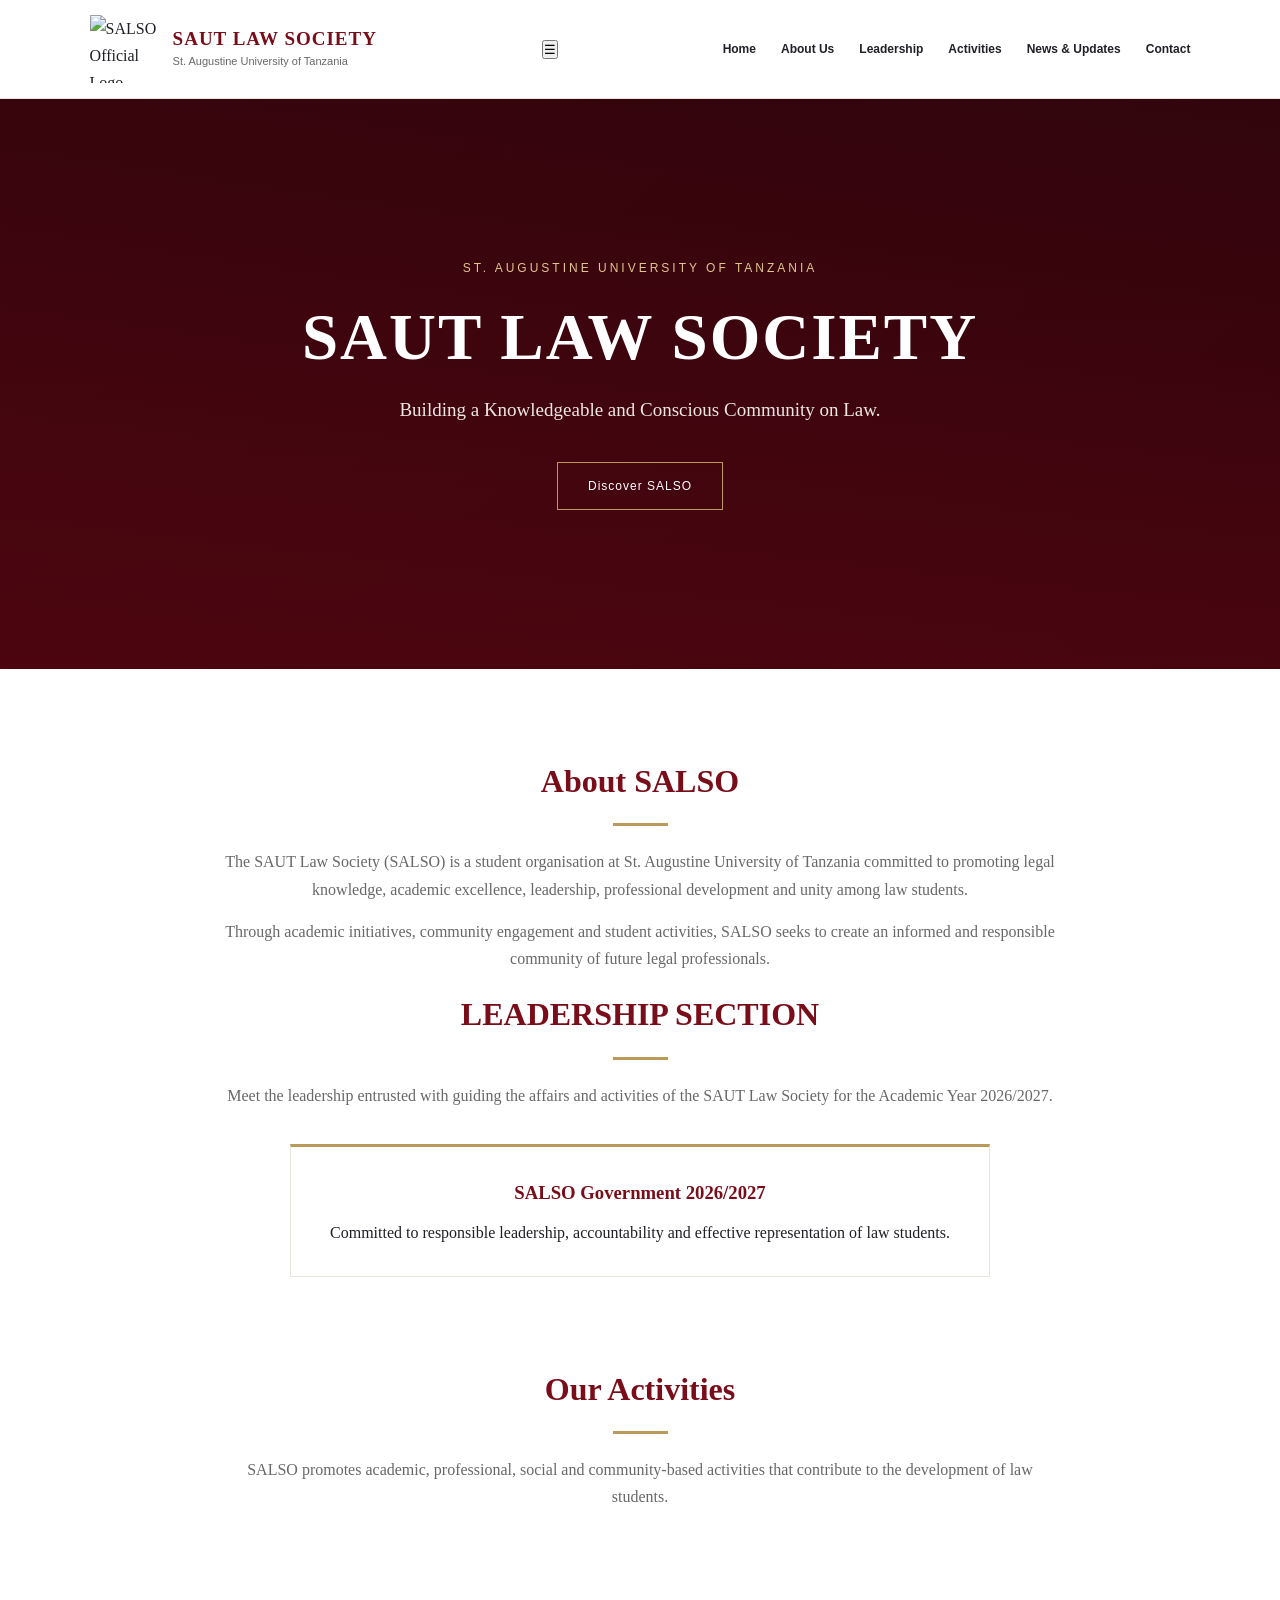
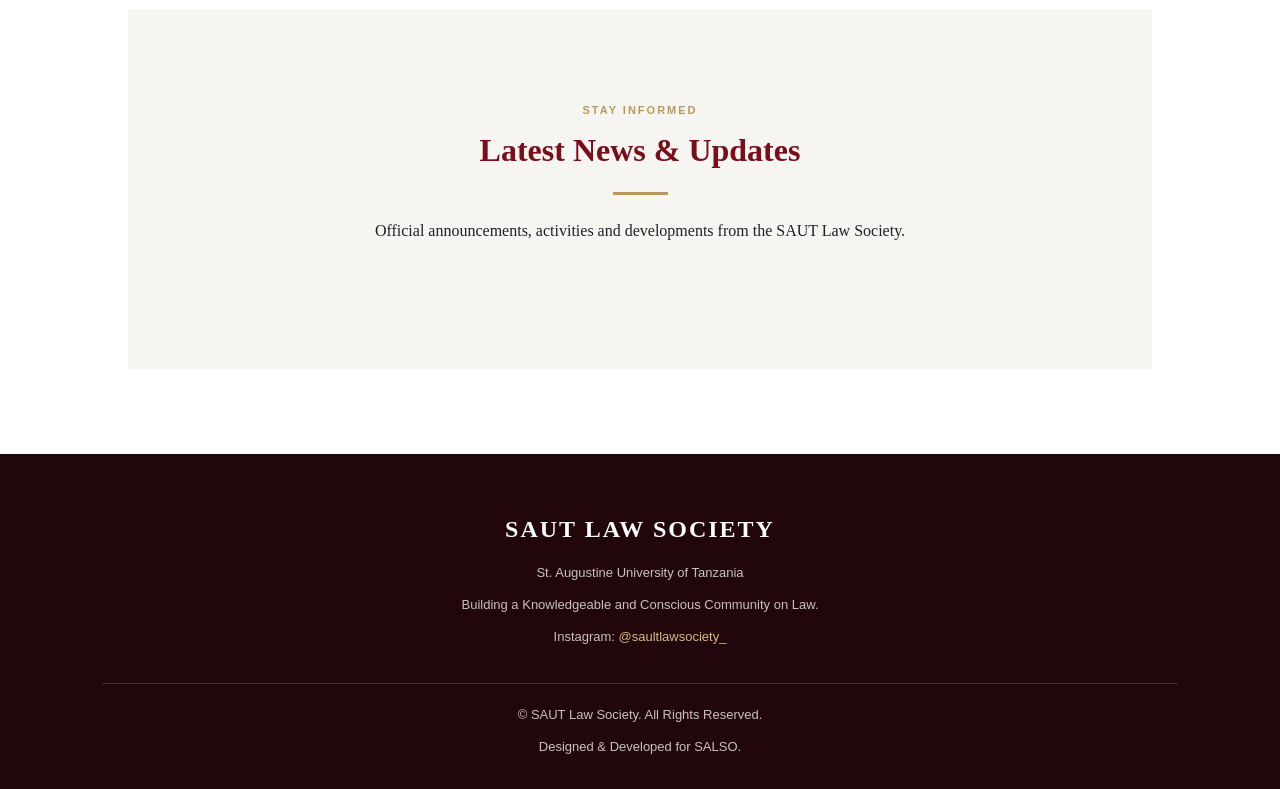
==== index.html @ cf35a342 "Update index.html <!DOCTYPE html> <html lang="en"> <head>   <meta charset="UTF-8">   <meta name=" ====
<!DOCTYPE html>
<html lang="en">
<head>
  <meta charset="UTF-8">
  <meta name="viewport" content="width=device-width, initial-scale=1.0">

  <title>SAUT Law Society | SALSO</title>

  <meta name="description" content="Official website of SAUT Law Society, St. Augustine University of Tanzania.">

  <link rel="stylesheet" href="style.css">
<script src="https://cdn.jsdelivr.net/npm/@supabase/supabase-js@2"></script>
  <script src="script.js" defer></script>
</head>

<body>

<!-- SALSO OFFICIAL WEBSITE -->


<header class="main-header">
  <div class="brand">
    <img
      src="https://i.ibb.co/0ph84jYJ/LOGO.jpg"
      alt="SALSO Official Logo"
      class="logo"
    >

    <div class="brand-text">
      <h2>SAUT LAW SOCIETY</h2>
      <p>St. Augustine University of Tanzania</p>
    </div>
  </div>

  <button class="menu-toggle" id="menu-toggle"
    aria-label="Open navigation menu"
    aria-expanded="false">
    ☰
  </button>

  <nav id="main-navigation">
    <a href="#home">Home</a>
    <a href="#about">About Us</a>
    <a href="#leadership">Leadership</a>
    <a href="#activities">Activities</a>
    <a href="#news">News & Updates</a>
    <a href="#contact">Contact</a>
  </nav>
</header>


<main>

  <!-- HOME SECTION -->
  <section id="home" class="hero">
    <p>ST. AUGUSTINE UNIVERSITY OF TANZANIA</p>

    <h1>SAUT LAW SOCIETY</h1>

    <h3>
      Building a Knowledgeable and Conscious
      Community on Law.
    </h3>

    <a href="#about" class="btn">Discover SALSO</a>
  </section>

  <!-- ABOUT SECTION -->
  <section id="about">
    <h2>About SALSO</h2>

    <p>
      The SAUT Law Society (SALSO) is a student
      organisation at St. Augustine University of
      Tanzania committed to promoting legal
      knowledge, academic excellence, leadership,
      professional development and unity among
      law students.
    </p>

    <p>
      Through academic initiatives, community
      engagement and student activities, SALSO
      seeks to create an informed and responsible
      community of future legal professionals.
    </p>

  
   <h2>LEADERSHIP SECTION</h2>

    <p>

  

    <p>
      Meet the leadership entrusted with guiding
      the affairs and activities of the SAUT Law
      Society for the Academic Year 2026/2027.
    </p>

    <div class="leadership-content">
      <h3>SALSO Government 2026/2027</h3>
      <p>
        Committed to responsible leadership,
        accountability and effective representation
        of law students.
      </p>
    </div>
  

  <!-- ACTIVITIES SECTION -->
  <section id="activities">
    <h2>Our Activities</h2>

    <p>
      SALSO promotes academic, professional,
      social and community-based activities that
      contribute to the development of law students.
    </p>
  </section>

  <!-- NEWS SECTION -->
  
<!-- SALSO LATEST NEWS -->

<section id="news">

  <div class="section-heading">
    <span>STAY INFORMED</span>
    <h2>Latest News & Updates</h2>
    <p>
      Official announcements, activities and
      developments from the SAUT Law Society.
    </p>
  </div>

  <div class="news-grid" id="news-grid">
  </div>

</section>

</main>

<!-- FOOTER -->
<footer id="contact">

  <h3>SAUT LAW SOCIETY</h3>

  <p>
    St. Augustine University of Tanzania
  </p>

  <p>
    Building a Knowledgeable and Conscious
    Community on Law.
  </p>

  <p>
    Instagram:
    <a href="https://www.instagram.com/sautlawsociety_?xtok=NWdvbzFjcGxmNWpr/"
       target="_blank">
      @saultlawsociety_
    </a>
  </p>

  <div class="footer-bottom">
    <p>
      © <span id="current-year"></span>
SAUT Law Society. All Rights Reserved.
    </p>
    <p>Designed & Developed for SALSO.</p>
  </div>

</footer>
</body>
</html>
---- style.css ----
/* =====================================
   SALSO OFFICIAL WEBSITE
   Classic Institutional Design
   Academic Year 2026/2027
===================================== */

:root {
  --primary: #790d19;
  --primary-dark: #510711;
  --gold: #b99a5b;
  --white: #ffffff;
  --light: #f6f5f2;
  --dark: #202027;
  --grey: #686868;
  --border: #e8e5df;
}

* {
  margin: 0;
  padding: 0;
  box-sizing: border-box;
  scroll-behavior: smooth;
}

body {
  font-family: "Georgia", "Times New Roman", serif;
  color: var(--dark);
  background: var(--white);
  line-height: 1.7;
}

/* HEADER */


.main-header {
  width: 100%;
  min-height: 95px;
  padding: 15px 7%;
  background: var(--white);
  display: flex;
  align-items: center;
  justify-content: space-between;
  gap: 25px;
  border-bottom: 1px solid var(--border);

  position: sticky;
  top: 0;
  z-index: 1000;
}

.brand {
  display: flex;
  align-items: center;
  gap: 15px;
}

.logo {
  width: 68px;
  height: 68px;
  object-fit: contain;
  background: white;
}

.brand-text h2 {
  color: var(--primary);
  font-size: 19px;
  letter-spacing: 1px;
  font-weight: bold;
  line-height: 1.3;
}

.brand-text p {
  color: var(--grey);
  font-family: Arial, sans-serif;
  font-size: 11px;
}

.main-header nav {
  display: flex;
  align-items: center;
  justify-content: center;
  flex-wrap: wrap;
  gap: 25px;
}

.main-header nav a {
  color: var(--dark);
  text-decoration: none;
  font-family: Arial, sans-serif;
  font-size: 12px;
  font-weight: 600;
  transition: 0.3s;
}

.main-header nav a:hover {
  color: var(--primary);
}

/* HERO SECTION */

.hero {
  min-height: 570px;
  padding: 100px 8%;
  display: flex;
  flex-direction: column;
  justify-content: center;
  align-items: center;
  text-align: center;
  color: var(--white);
  background:
    linear-gradient(
      rgba(47, 4, 11, 0.88),
      rgba(75, 5, 15, 0.91)
    ),
    linear-gradient(135deg, #790d19, #25050a);
}

.hero > p {
  font-family: Arial, sans-serif;
  font-size: 12px;
  letter-spacing: 3px;
  color: #e1c78f;
  margin-bottom: 20px;
}

.hero h1 {
  font-size: clamp(36px, 6vw, 65px);
  letter-spacing: 2px;
  line-height: 1.2;
  margin-bottom: 18px;
}

.hero h3 {
  max-width: 650px;
  font-size: 19px;
  font-weight: normal;
  color: #eee7e2;
  margin-bottom: 35px;
}

.btn {
  display: inline-block;
  padding: 13px 30px;
  border: 1px solid var(--gold);
  color: var(--white);
  text-decoration: none;
  font-family: Arial, sans-serif;
  font-size: 12px;
  letter-spacing: 1px;
  transition: 0.3s;
}

.btn:hover {
  background: var(--gold);
  color: var(--primary-dark);
}

/* GENERAL SECTIONS */

section:not(.hero) {
  padding: 85px 10%;
  text-align: center;
}

section:not(.hero) h2 {
  color: var(--primary);
  font-size: 32px;
  margin-bottom: 22px;
}

section:not(.hero) h2::after {
  content: "";
  display: block;
  width: 55px;
  height: 3px;
  background: var(--gold);
  margin: 15px auto 0;
}

section:not(.hero) > p {
  max-width: 850px;
  margin: 0 auto 15px;
  color: var(--grey);
  font-size: 16px;
}

/* ABOUT */

#about {
  background: var(--white);
}

/* LEADERSHIP */

#leadership {
  background: var(--light);
}

.leadership-content {
  max-width: 700px;
  margin: 35px auto 0;
  padding: 30px;
  background: var(--white);
  border: 1px solid var(--border);
  border-top: 3px solid var(--gold);
}

.leadership-content h3 {
  color: var(--primary);
  margin-bottom: 10px;
}

/* ACTIVITIES */

#activities {
  background: var(--white);
}

/* NEWS */

#news {
  background: var(--light);
}

.news-content {
  max-width: 700px;
  margin: 35px auto 0;
  padding: 30px;
  background: var(--white);
  border: 1px solid var(--border);
  text-align: left;
}

.news-content h3 {
  color: var(--primary);
  margin-bottom: 8px;
}

/* FOOTER */

footer {
  background: #21070b;
  color: #e9e3df;
  text-align: center;
  padding: 55px 8% 20px;
}

footer h3 {
  color: var(--white);
  font-size: 24px;
  letter-spacing: 2px;
  margin-bottom: 12px;
}

footer p {
  font-family: Arial, sans-serif;
  font-size: 13px;
  margin-bottom: 10px;
  color: #c9c1bd;
}

footer a {
  color: #d7bb7c;
  text-decoration: none;
}

footer a:hover {
  text-decoration: underline;
}

.footer-bottom {
  margin-top: 35px;
  padding-top: 20px;
  border-top: 1px solid rgba(255,255,255,0.15);
}

/* RESPONSIVE DESIGN */

@media (max-width: 900px) {

  .main-header {
    flex-direction: column;
    padding: 20px 5%;
  }

  .main-header nav {
    gap: 15px;
  }

}

@media (max-width: 600px) {

  .brand {
    flex-direction: column;
    text-align: center;
    gap: 8px;
  }

  .main-header nav {
    gap: 12px 18px;
  }

  .main-header nav a {
    font-size: 11px;
  }

  .hero {
    min-height: 480px;
    padding: 75px 6%;
  }

  .hero h1 {
    font-size: 36px;
  }

  .hero h3 {
    font-size: 16px;
  }

  section:not(.hero) {
    padding: 60px 7%;
  }

  section:not(.hero) h2 {
    font-size: 27px;
  }

  .leadership-content,
  .news-content {
    padding: 22px;
  }

  footer {
    padding: 45px 7% 20px;
  }

}

/* SALSO NEWS PUBLICATION DESIGN */

.section-heading {
  margin-bottom: 40px;
}

.section-heading span {
  color: var(--gold);
  font-family: Arial, sans-serif;
  font-size: 11px;
  font-weight: bold;
  letter-spacing: 2px;
}

.news-grid {
  display: grid;
  grid-template-columns: repeat(2, minmax(0, 1fr));
  gap: 28px;
  max-width: 1000px;
  margin: 0 auto;
  text-align: left;
}

.news-card {
  background: white;
  border: 1px solid var(--border);
  transition: 0.3s;
}

.news-card:hover {
  transform: translateY(-5px);
  box-shadow: 0 12px 30px rgba(0,0,0,0.08);
}

.news-image {
  height: auto;
  background: linear-gradient(135deg, #790d19, #35060d);
  display: flex;
  align-items: flex-end;
  padding: 18px;
}

.news-image span {
  background: var(--gold);
  color: #2b0a0d;
  padding: 6px 12px;
  font-family: Arial, sans-serif;
  font-size: 10px;
  font-weight: bold;
}

.news-details {
  padding: 25px;
}

.news-date {
  font-family: Arial, sans-serif;
  font-size: 10px;
  color: var(--gold);
  font-weight: bold;
  letter-spacing: 1px;
  margin-bottom: 10px;
}

.news-details h3 {
  color: var(--primary);
  font-size: 19px;
  margin-bottom: 12px;
}

.news-details > p:not(.news-date) {
  color: var(--grey);
  font-size: 14px;
  margin-bottom: 18px;
}

.news-details a {
  color: var(--primary);
  text-decoration: none;
  font-family: Arial, sans-serif;
  font-size: 12px;
  font-weight: bold;
}

@media (max-width: 650px) {
  .news-grid {
    grid-template-columns: 1fr;
  }
}

/* =================================
   SALSO OFFICIAL NEWS DESIGN
================================= */

.news-grid {
    display: grid;
    grid-template-columns: repeat(auto-fit, minmax(280px, 1fr));
    gap: 25px;
    margin-top: 30px;
}

.news-card {
    background: #ffffff;
    border: 1px solid #e8e8e8;
    border-radius: 7px;
    overflow: hidden;
    box-shadow: 0 4px 15px rgba(0, 0, 0, 0.06);
    transition: transform 0.3s ease, box-shadow 0.3s ease;
}

.news-card:hover {
    transform: translateY(-5px);
    box-shadow: 0 8px 22px rgba(0, 0, 0, 0.12);
}

.news-image {
    width: 100%;
    height: 720px;
    height: 380px;
    object-fit: contain;
    display: block;
    margin: 20px auto;
    border-radius: 5px;
    background: #f4f4f4;
}

.news-card-content {
    padding: 22px;
}

.news-date {
    color: #b99a5b;
    font-size: 12px;
    font-weight: bold;
    text-transform: uppercase;
    letter-spacing: 1px;
}

.news-card-content h3 {
    color: #790d19;
    font-family: Georgia, serif;
    font-size: 19px;
    line-height: 1.4;
    margin: 12px 0;
}

.news-card-content > p:last-child {
    color: #555555;
    font-size: 14px;
    line-height: 1.7;
    overflow-wrap: anywhere;
}

@media (max-width: 600px) {
    .news-grid {
        grid-template-columns: 1fr;
        gap: 18px;
    }

    .news-image {
        height: auto;
    }
}

// SUPABASE CONNECTION
const SUPABASE_URL = "https://pzmtaaliocqxnenfeagv.supabase.co";
const SUPABASE_KEY = "sb_publishable_OQYhWvHhZKaVg8QoXa3eFg_rWO7vDi-";

const supabaseClient = window.supabase.createClient(
  SUPABASE_URL,
  SUPABASE_KEY
);
/* =================================
   SALSO OFFICIAL WEBSITE
   JavaScript Functionality
================================= */

// Automatically update the copyright year
const yearElement = document.getElementById("current-year");

if (yearElement) {
  yearElement.textContent = new Date().getFullYear();
}

// Highlight navigation links when clicked
const navigationLinks = document.querySelectorAll(
  ".main-header nav a"
);

navigationLinks.forEach((link) => {
  link.addEventListener("click", function () {
    navigationLinks.forEach((item) => {
      item.classList.remove("active");
    });

    this.classList.add("active");
  });
});

// Log website readiness
console.log("SALSO Official Website is running.");

// =====================================
// LOAD OFFICIAL SALSO NEWS
// =====================================

async function loadHomepageNews() {
    const newsGrid = document.getElementById("news-grid");

    if (!newsGrid) return;

    newsGrid.innerHTML = "<p>Loading latest news...</p>";

    const { data, error } = await supabaseClient
        .from("news")
        .select("id, title, content, image_url, published_at")
        .eq("status", "published")
        .order("published_at", { ascending: false });

    if (error) {
        newsGrid.innerHTML = "<p>Unable to load news at the moment.</p>";
        console.error("News loading error:", error.message);
        return;
    }

    if (!data || data.length === 0) {
        newsGrid.innerHTML = "<p>No news published yet.</p>";
        return;
    }

    const escapeHTML = (value) => String(value ?? "").replace(/[&<>"']/g, char => ({
        "&": "&amp;",
        "<": "&lt;",
        ">": "&gt;",
        '"': "&quot;",
        "'": "&#039;"
    })[char]);

    newsGrid.innerHTML = data.map(item => {
        const date = item.published_at
            ? new Date(item.published_at).toLocaleDateString("en-GB", {
                day: "2-digit",
                month: "long",
                year: "numeric"
            })
            : "";

        const image = item.image_url
    ? `<img src="${item.image_url}" alt="${escapeHTML(item.title)}" class="news-image" style="width:100%; height:220px; object-fit:cover; display:block;">`
    : "";

        
return `
    <a href="news.html?id=${encodeURIComponent(item.id)}" class="news-card-link">
        <article class="news-card">
            ${image}
            <div class="news-card-content">
                <p class="news-date">${escapeHTML(date)}</p>
                <h3>${escapeHTML(item.title)}</h3>
                <p>${escapeHTML(item.content)}</p>
                <span class="read-more">Read Full Story →</span>
            </div>
        </article>
    </a>
`;

    }).join("");
}

loadHomepageNews();

/* READ MORE PAGE - IMAGE CONTROL */

.full-news-article img.news-details-image {
    width: 100% !important;
    max-width: 550px !important;
    height: auto !important;
    max-height: 100px !important;
    object-fit: contain !important;
    display: block !important;
    margin: 20px auto !important;
}
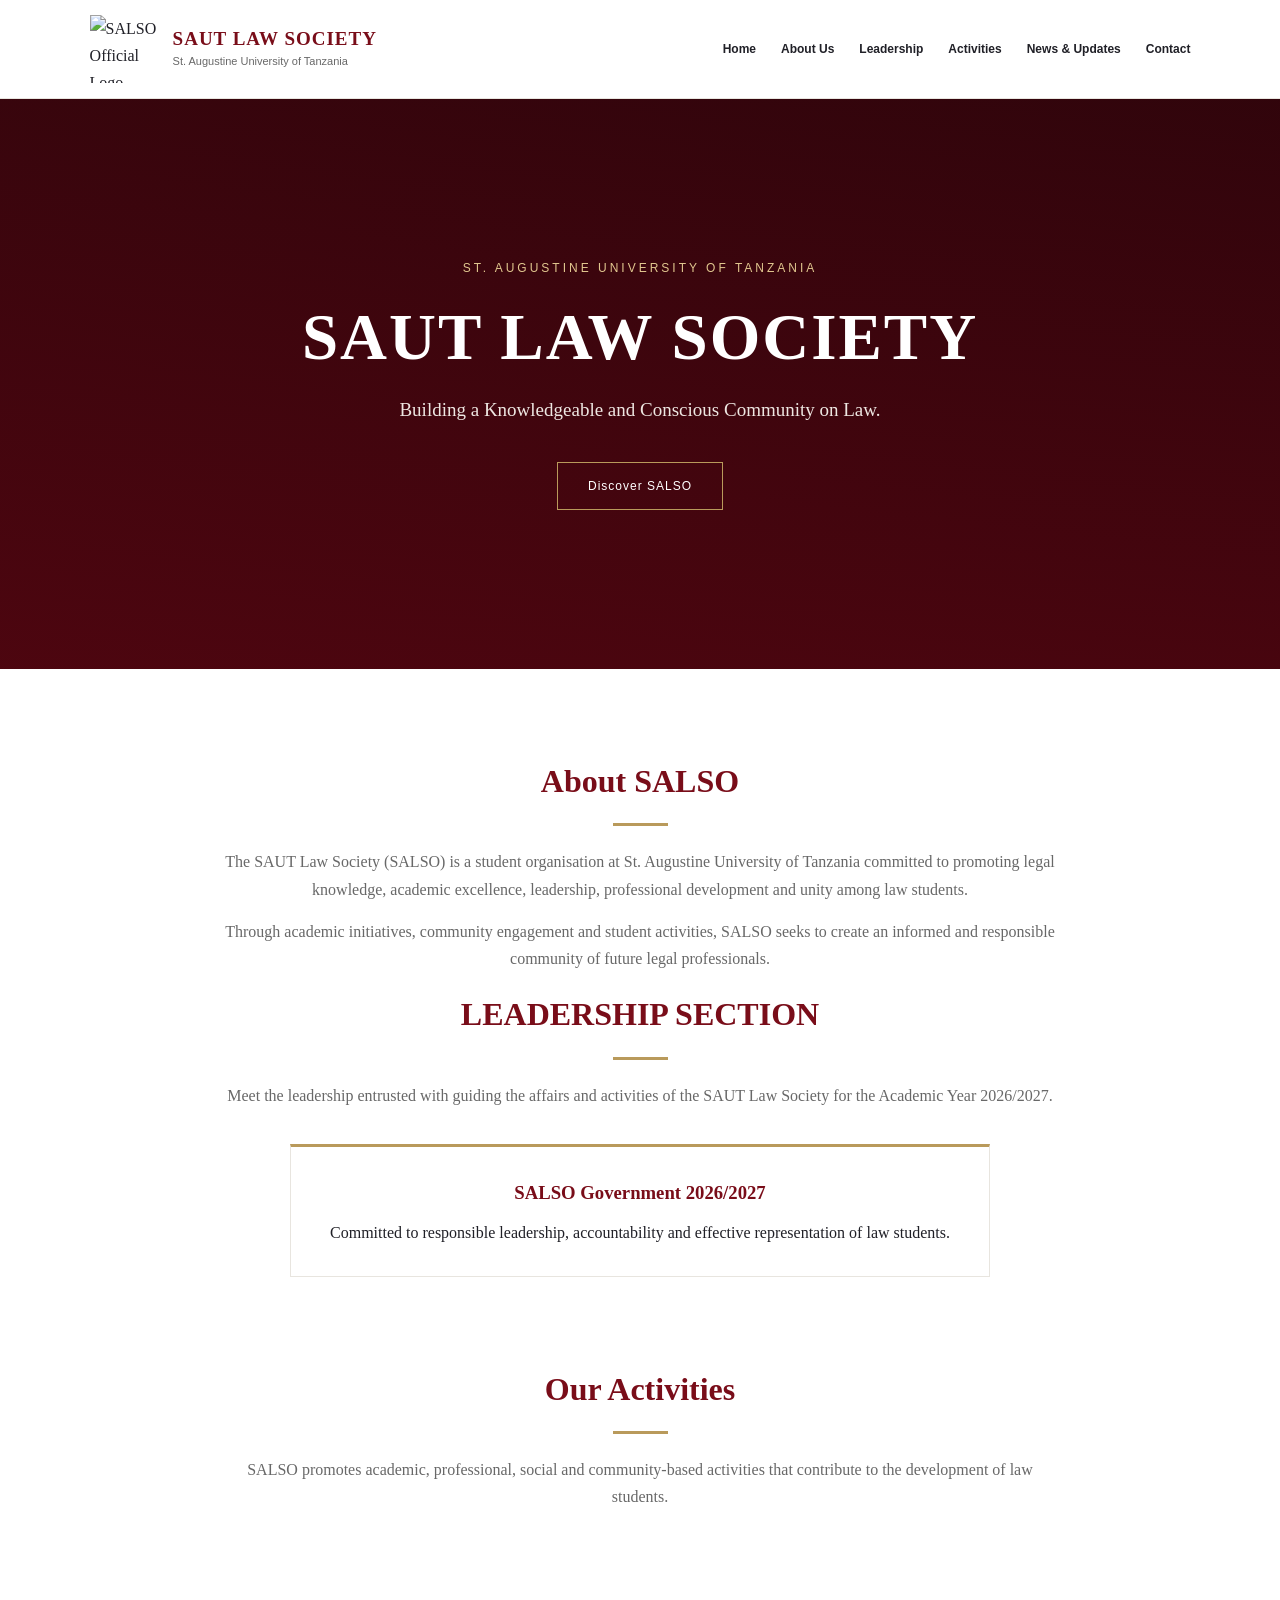
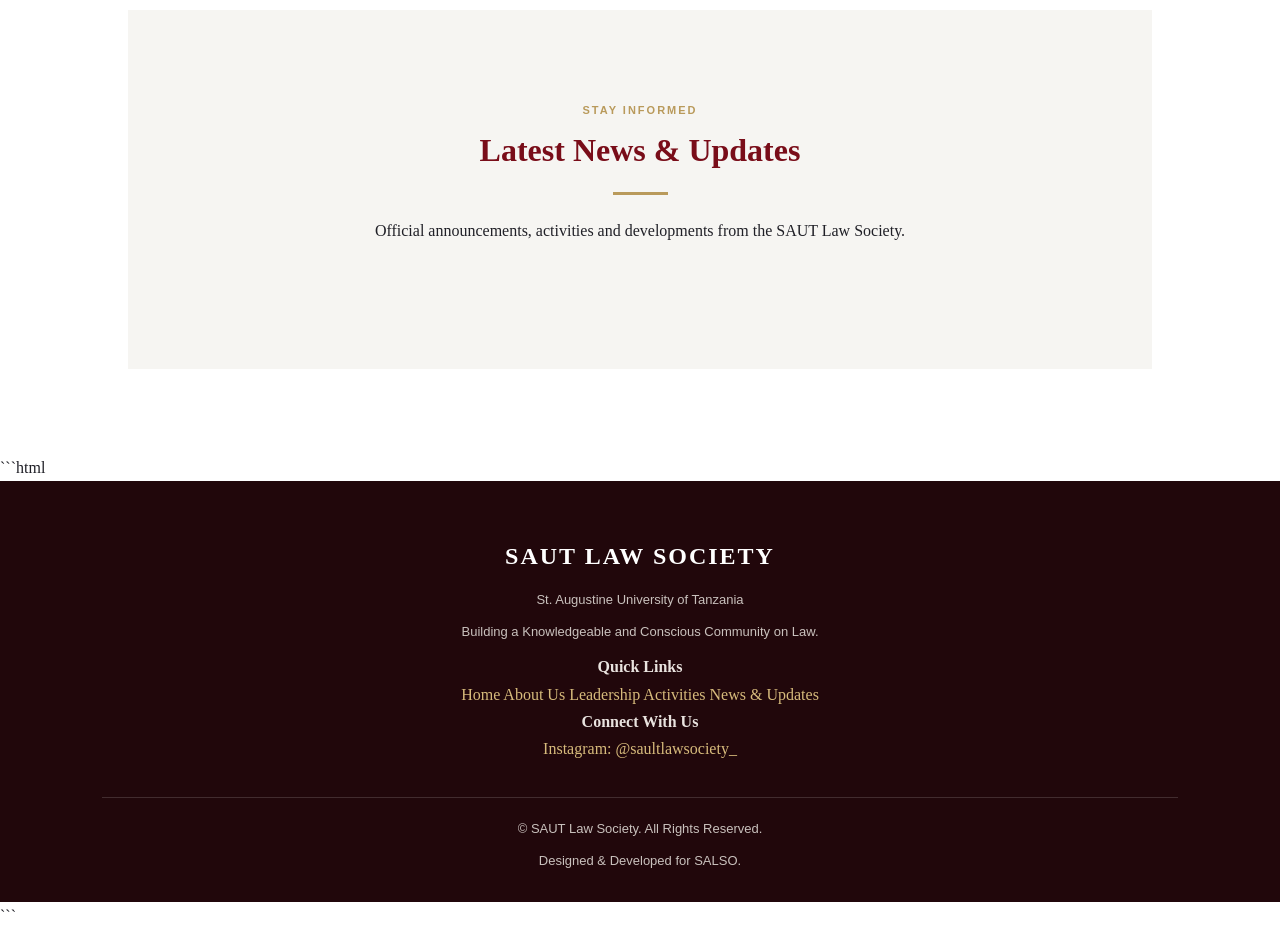
==== commit 40260c24: "Update index.html <!DOCTYPE html> <html lang="en"> <head>   <meta charset="UTF-8">   <meta name=" ====
--- a/index.html
+++ b/index.html
@@ -142,36 +142,47 @@
 
 </main>
 
-<!-- FOOTER -->
-<footer id="contact">
+```html
+<!-- OFFICIAL SALSO FOOTER -->
+<footer id="contact" class="official-footer">
 
-  <h3>SAUT LAW SOCIETY</h3>
+  <div class="footer-container">
 
-  <p>
-    St. Augustine University of Tanzania
-  </p>
+    <div class="footer-about">
+      <h3>SAUT LAW SOCIETY</h3>
+      <p>St. Augustine University of Tanzania</p>
+      <p>
+        Building a Knowledgeable and Conscious
+        Community on Law.
+      </p>
+    </div>
 
-  <p>
-    Building a Knowledgeable and Conscious
-    Community on Law.
-  </p>
+    <div class="footer-links">
+      <h4>Quick Links</h4>
+      <a href="#home">Home</a>
+      <a href="#about">About Us</a>
+      <a href="#leadership">Leadership</a>
+      <a href="#activities">Activities</a>
+      <a href="#news">News & Updates</a>
+    </div>
 
-  <p>
-    Instagram:
-    <a href="https://www.instagram.com/sautlawsociety_?xtok=NWdvbzFjcGxmNWpr/"
-       target="_blank">
-      @saultlawsociety_
-    </a>
-  </p>
+    <div class="footer-social">
+      <h4>Connect With Us</h4>
+      <a href="https://https://www.instagram.com/sautlawsociety_?xtok=NWdvbzFjcGxmNWpr/"
+         target="_blank" rel="noopener noreferrer">
+        Instagram: @saultlawsociety_
+      </a>
+    </div>
+
+  </div>
 
   <div class="footer-bottom">
     <p>
       © <span id="current-year"></span>
-SAUT Law Society. All Rights Reserved.
+      SAUT Law Society. All Rights Reserved.
     </p>
     <p>Designed & Developed for SALSO.</p>
   </div>
 
 </footer>
-</body>
-</html>
+```
--- a/style.css
+++ b/style.css
@@ -502,112 +502,6 @@
     }
 }
 
-// SUPABASE CONNECTION
-const SUPABASE_URL = "https://pzmtaaliocqxnenfeagv.supabase.co";
-const SUPABASE_KEY = "sb_publishable_OQYhWvHhZKaVg8QoXa3eFg_rWO7vDi-";
-
-const supabaseClient = window.supabase.createClient(
-  SUPABASE_URL,
-  SUPABASE_KEY
-);
-/* =================================
-   SALSO OFFICIAL WEBSITE
-   JavaScript Functionality
-================================= */
-
-// Automatically update the copyright year
-const yearElement = document.getElementById("current-year");
-
-if (yearElement) {
-  yearElement.textContent = new Date().getFullYear();
-}
-
-// Highlight navigation links when clicked
-const navigationLinks = document.querySelectorAll(
-  ".main-header nav a"
-);
-
-navigationLinks.forEach((link) => {
-  link.addEventListener("click", function () {
-    navigationLinks.forEach((item) => {
-      item.classList.remove("active");
-    });
-
-    this.classList.add("active");
-  });
-});
-
-// Log website readiness
-console.log("SALSO Official Website is running.");
-
-// =====================================
-// LOAD OFFICIAL SALSO NEWS
-// =====================================
-
-async function loadHomepageNews() {
-    const newsGrid = document.getElementById("news-grid");
-
-    if (!newsGrid) return;
-
-    newsGrid.innerHTML = "<p>Loading latest news...</p>";
-
-    const { data, error } = await supabaseClient
-        .from("news")
-        .select("id, title, content, image_url, published_at")
-        .eq("status", "published")
-        .order("published_at", { ascending: false });
-
-    if (error) {
-        newsGrid.innerHTML = "<p>Unable to load news at the moment.</p>";
-        console.error("News loading error:", error.message);
-        return;
-    }
-
-    if (!data || data.length === 0) {
-        newsGrid.innerHTML = "<p>No news published yet.</p>";
-        return;
-    }
-
-    const escapeHTML = (value) => String(value ?? "").replace(/[&<>"']/g, char => ({
-        "&": "&amp;",
-        "<": "&lt;",
-        ">": "&gt;",
-        '"': "&quot;",
-        "'": "&#039;"
-    })[char]);
-
-    newsGrid.innerHTML = data.map(item => {
-        const date = item.published_at
-            ? new Date(item.published_at).toLocaleDateString("en-GB", {
-                day: "2-digit",
-                month: "long",
-                year: "numeric"
-            })
-            : "";
-
-        const image = item.image_url
-    ? `<img src="${item.image_url}" alt="${escapeHTML(item.title)}" class="news-image" style="width:100%; height:220px; object-fit:cover; display:block;">`
-    : "";
-
-        
-return `
-    <a href="news.html?id=${encodeURIComponent(item.id)}" class="news-card-link">
-        <article class="news-card">
-            ${image}
-            <div class="news-card-content">
-                <p class="news-date">${escapeHTML(date)}</p>
-                <h3>${escapeHTML(item.title)}</h3>
-                <p>${escapeHTML(item.content)}</p>
-                <span class="read-more">Read Full Story →</span>
-            </div>
-        </article>
-    </a>
-`;
-
-    }).join("");
-}
-
-loadHomepageNews();
 
 /* READ MORE PAGE - IMAGE CONTROL */
 
@@ -620,3 +514,60 @@
     display: block !important;
     margin: 20px auto !important;
 }
+
+/* SALSO MOBILE HAMBURGER MENU */
+
+.menu-toggle {
+  display: none;
+  background: none;
+  border: none;
+  color: var(--primary);
+  font-size: 28px;
+  cursor: pointer;
+  padding: 5px;
+}
+
+@media screen and (max-width: 768px) {
+
+  .main-header {
+    display: flex !important;
+    flex-direction: row !important;
+    flex-wrap: wrap;
+    justify-content: space-between !important;
+    align-items: center !important;
+    position: sticky;
+    top: 0;
+    z-index: 1000;
+  }
+
+  .main-header .brand {
+    display: flex !important;
+    flex-direction: row !important;
+    align-items: center !important;
+    text-align: left !important;
+    flex: 1;
+    min-width: 0;
+  }
+
+  .menu-toggle {
+    display: block !important;
+    margin-left: auto;
+  }
+
+  .main-header nav#main-navigation {
+    display: none !important;
+    width: 100%;
+    flex-direction: column;
+    background: white;
+  }
+
+  .main-header nav#main-navigation.open {
+    display: flex !important;
+  }
+
+  .main-header nav#main-navigation a {
+    display: block;
+    padding: 13px;
+    border-bottom: 1px solid var(--border);
+  }
+}
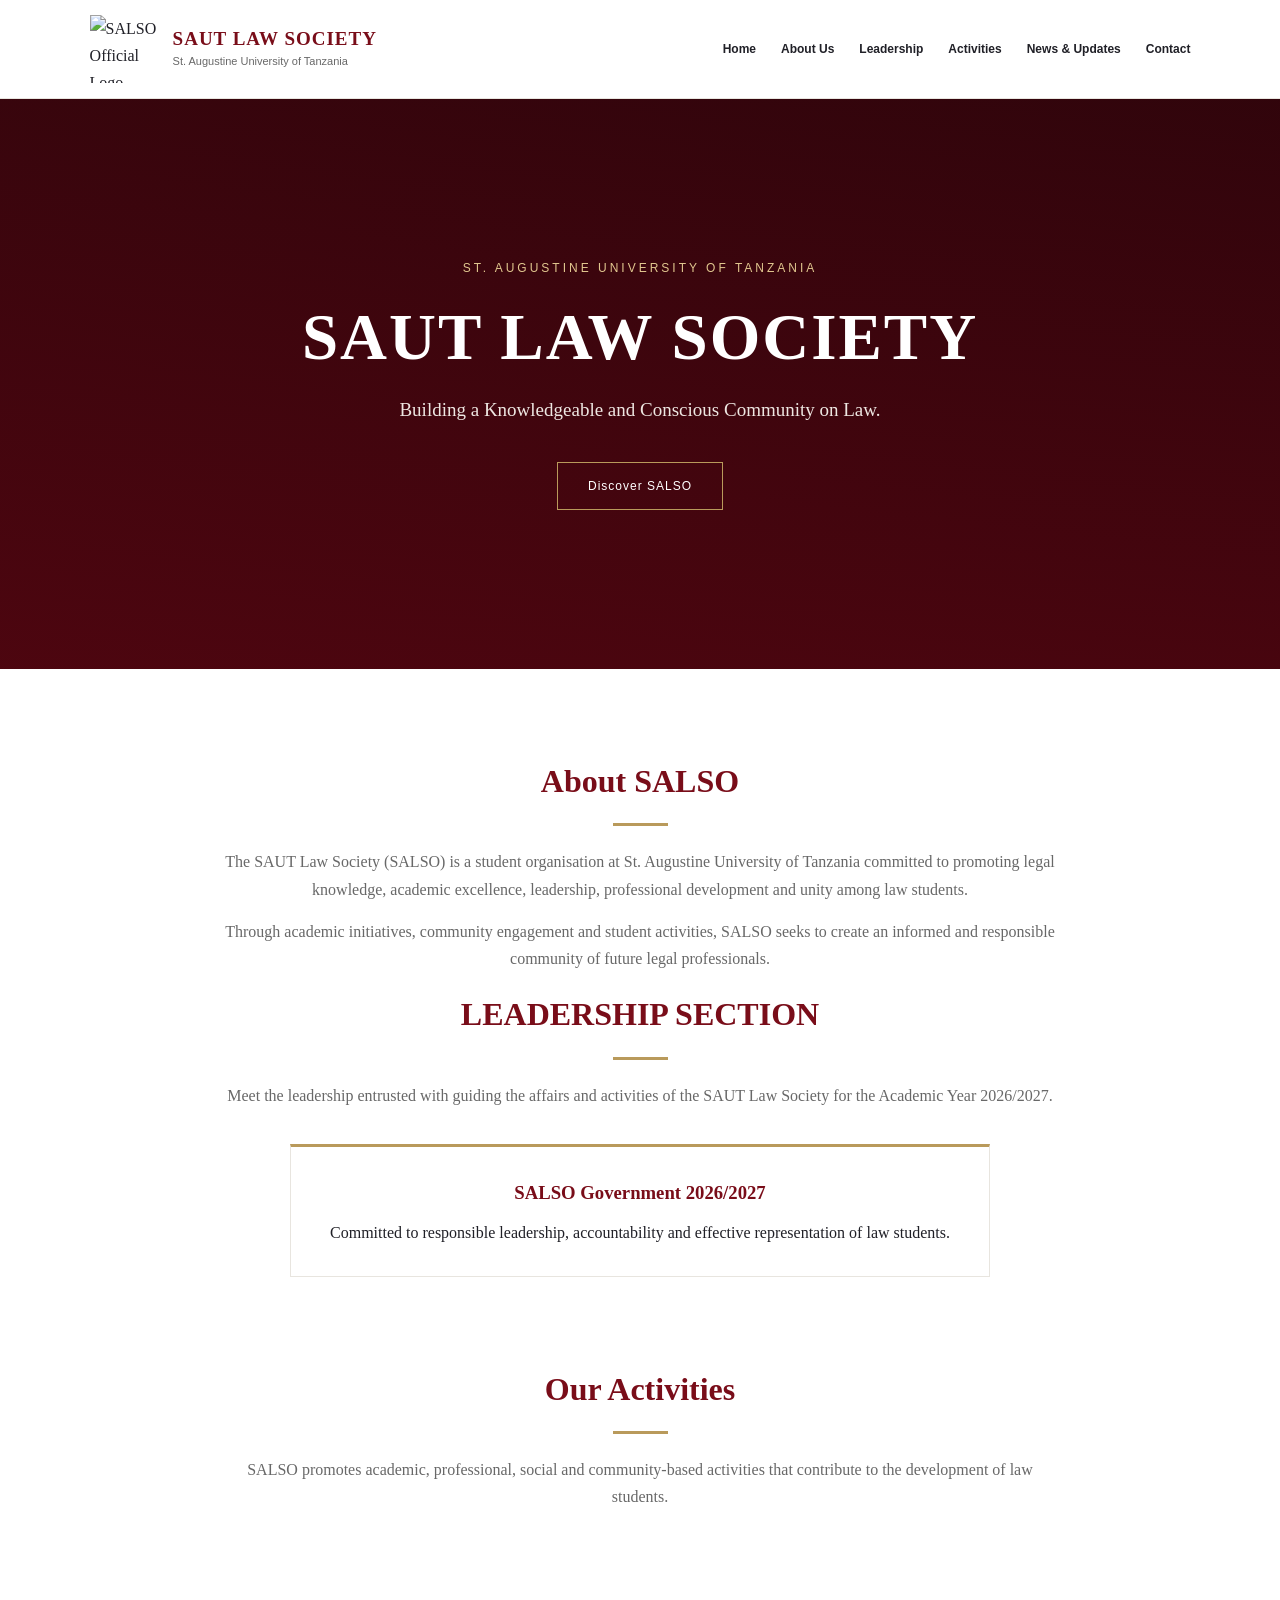
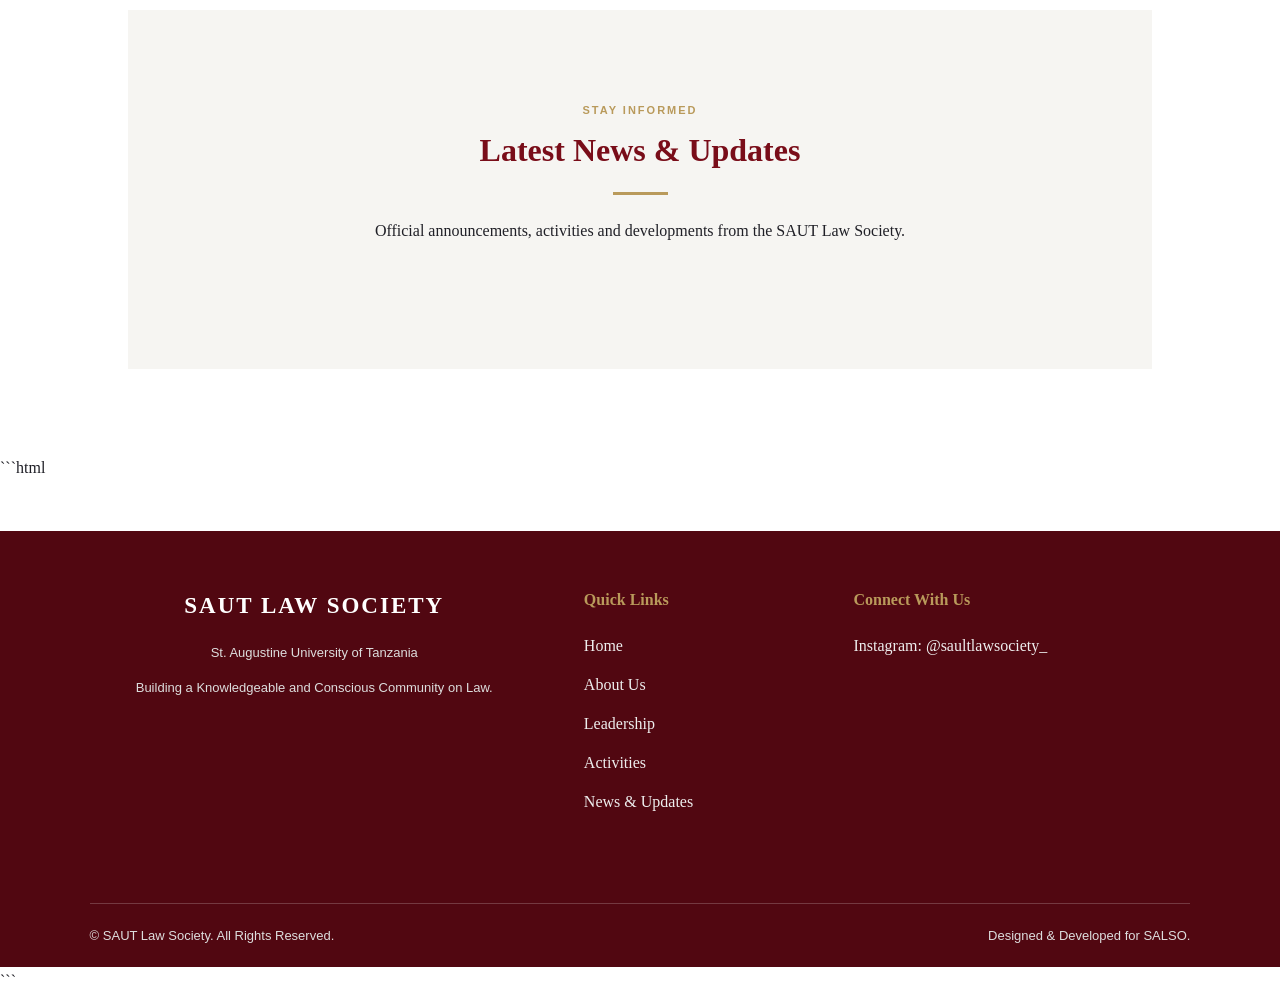
==== commit f9c3dbf3: "Update index.html <!DOCTYPE html> <html lang="en"> <head>   <meta charset="UTF-8">   <meta name=" ====
--- a/index.html
+++ b/index.html
@@ -168,7 +168,7 @@
 
     <div class="footer-social">
       <h4>Connect With Us</h4>
-      <a href="https://https://www.instagram.com/sautlawsociety_?xtok=NWdvbzFjcGxmNWpr/"
+      <a href="https://www.instagram.com/sautlawsociety_?xtok=NWdvbzFjcGxmNWpr/"
          target="_blank" rel="noopener noreferrer">
         Instagram: @saultlawsociety_
       </a>
--- a/style.css
+++ b/style.css
@@ -571,3 +571,83 @@
     border-bottom: 1px solid var(--border);
   }
 }
+/* =====================================
+   OFFICIAL SALSO FOOTER
+===================================== */
+
+.official-footer {
+  background: var(--primary-dark);
+  color: #ffffff;
+  padding: 55px 7% 0;
+  margin-top: 50px;
+}
+
+.footer-container {
+  display: grid;
+  grid-template-columns: 2fr 1fr 1.5fr;
+  gap: 45px;
+  padding-bottom: 40px;
+}
+
+.official-footer h3 {
+  color: #ffffff;
+  font-family: Georgia, serif;
+  font-size: 23px;
+  margin-bottom: 15px;
+}
+
+.official-footer h4 {
+  color: var(--gold);
+  font-size: 16px;
+  margin-bottom: 18px;
+}
+
+.official-footer p {
+  color: #dddddd;
+  line-height: 1.8;
+  margin-bottom: 12px;
+}
+
+.footer-links,
+.footer-social {
+  display: flex;
+  flex-direction: column;
+  align-items: flex-start;
+}
+
+.official-footer a {
+  color: #eeeeee;
+  text-decoration: none;
+  margin-bottom: 12px;
+  transition: color 0.3s ease;
+}
+
+.official-footer a:hover {
+  color: var(--gold);
+}
+
+.footer-bottom {
+  border-top: 1px solid rgba(255,255,255,0.2);
+  padding: 20px 0;
+  display: flex;
+  justify-content: space-between;
+  flex-wrap: wrap;
+  gap: 10px;
+}
+
+.footer-bottom p {
+  font-size: 13px;
+  margin: 0;
+}
+
+@media (max-width: 768px) {
+  .footer-container {
+    grid-template-columns: 1fr;
+    gap: 25px;
+  }
+
+  .footer-bottom {
+    flex-direction: column;
+    text-align: center;
+  }
+}
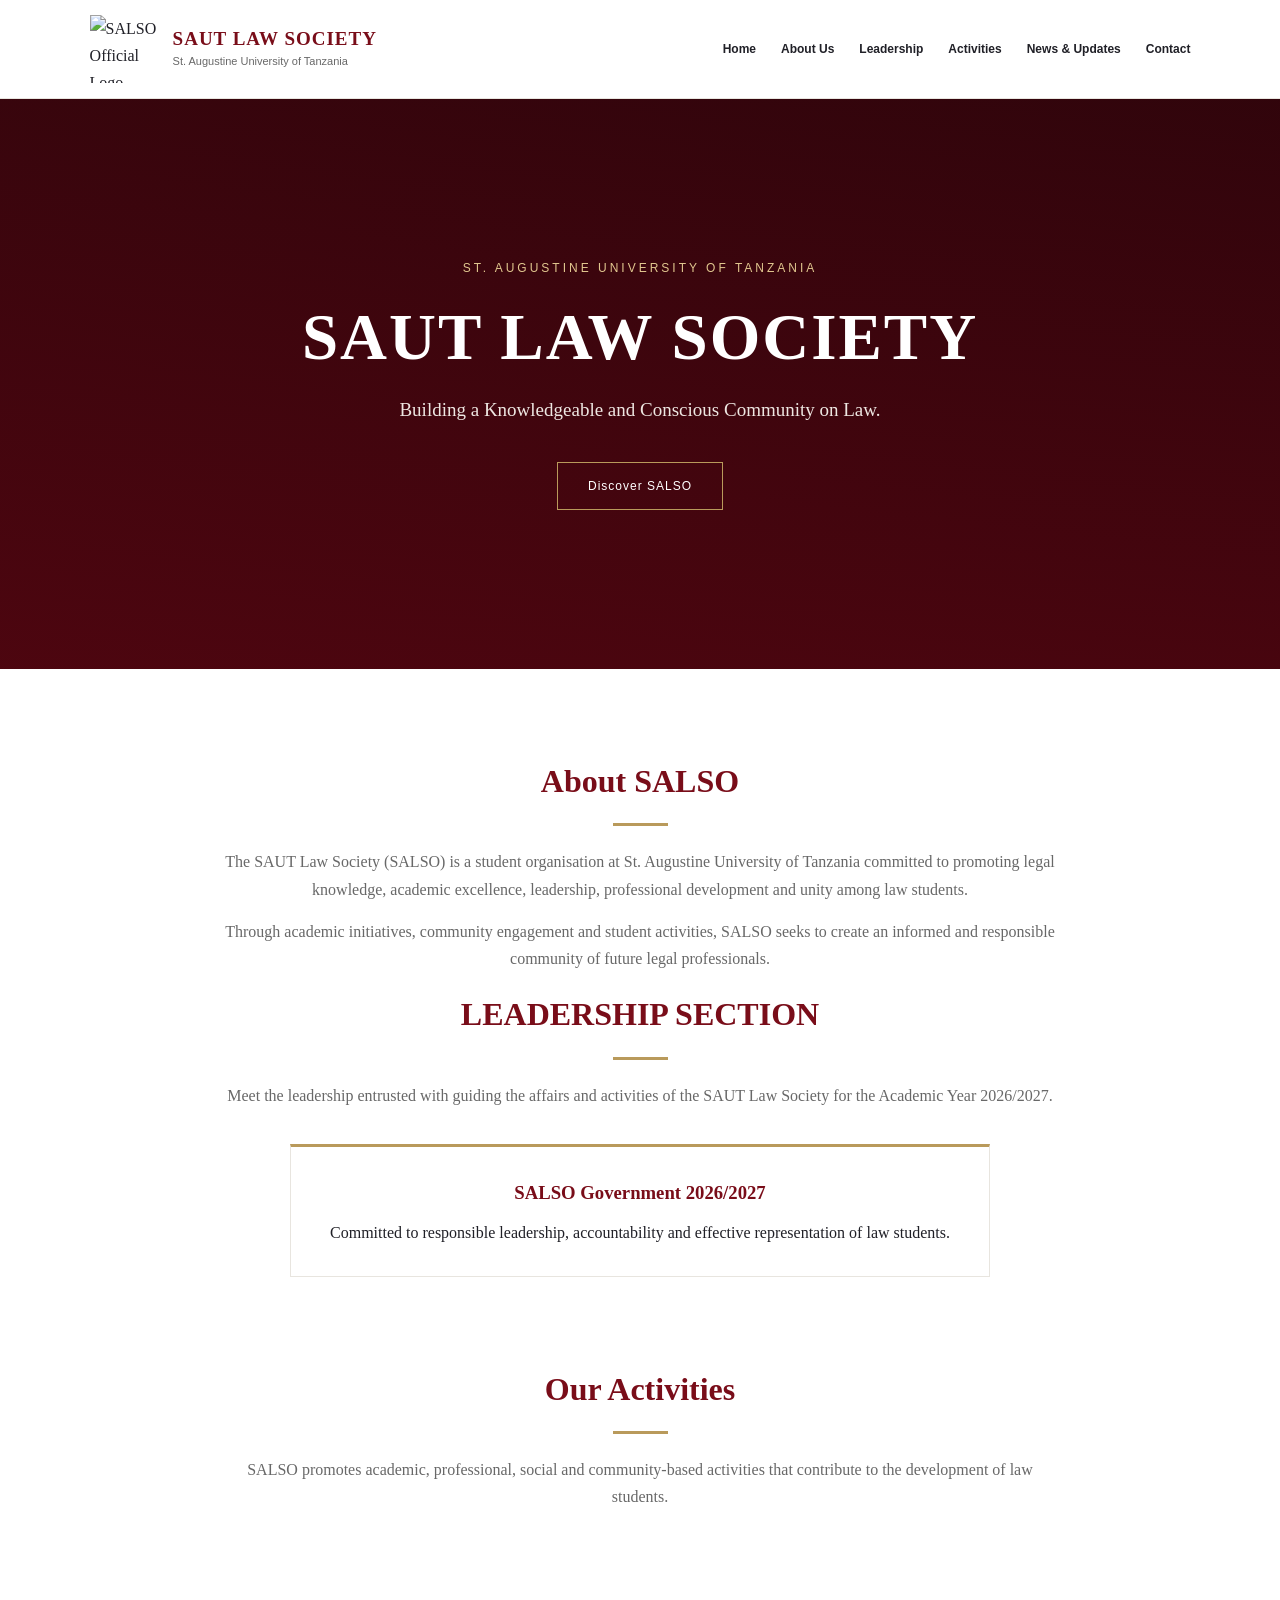
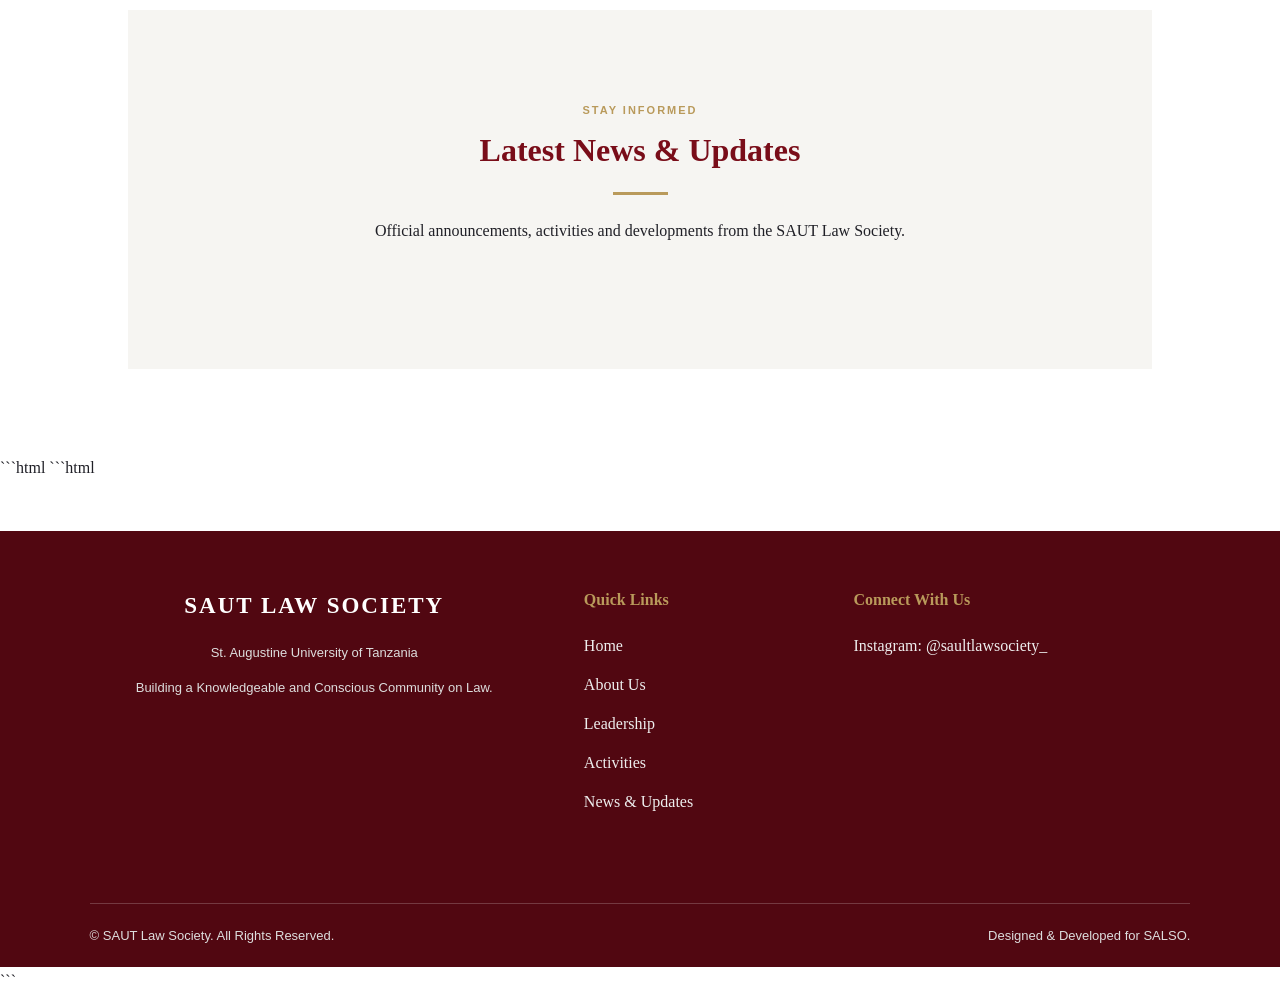
==== commit 92191cf8: "Update index.html <!DOCTYPE html> <html lang="en"> <head>   <meta charset="UTF-8">   <meta name=" ====
--- a/index.html
+++ b/index.html
@@ -143,6 +143,7 @@
 </main>
 
 ```html
+```html
 <!-- OFFICIAL SALSO FOOTER -->
 <footer id="contact" class="official-footer">
 
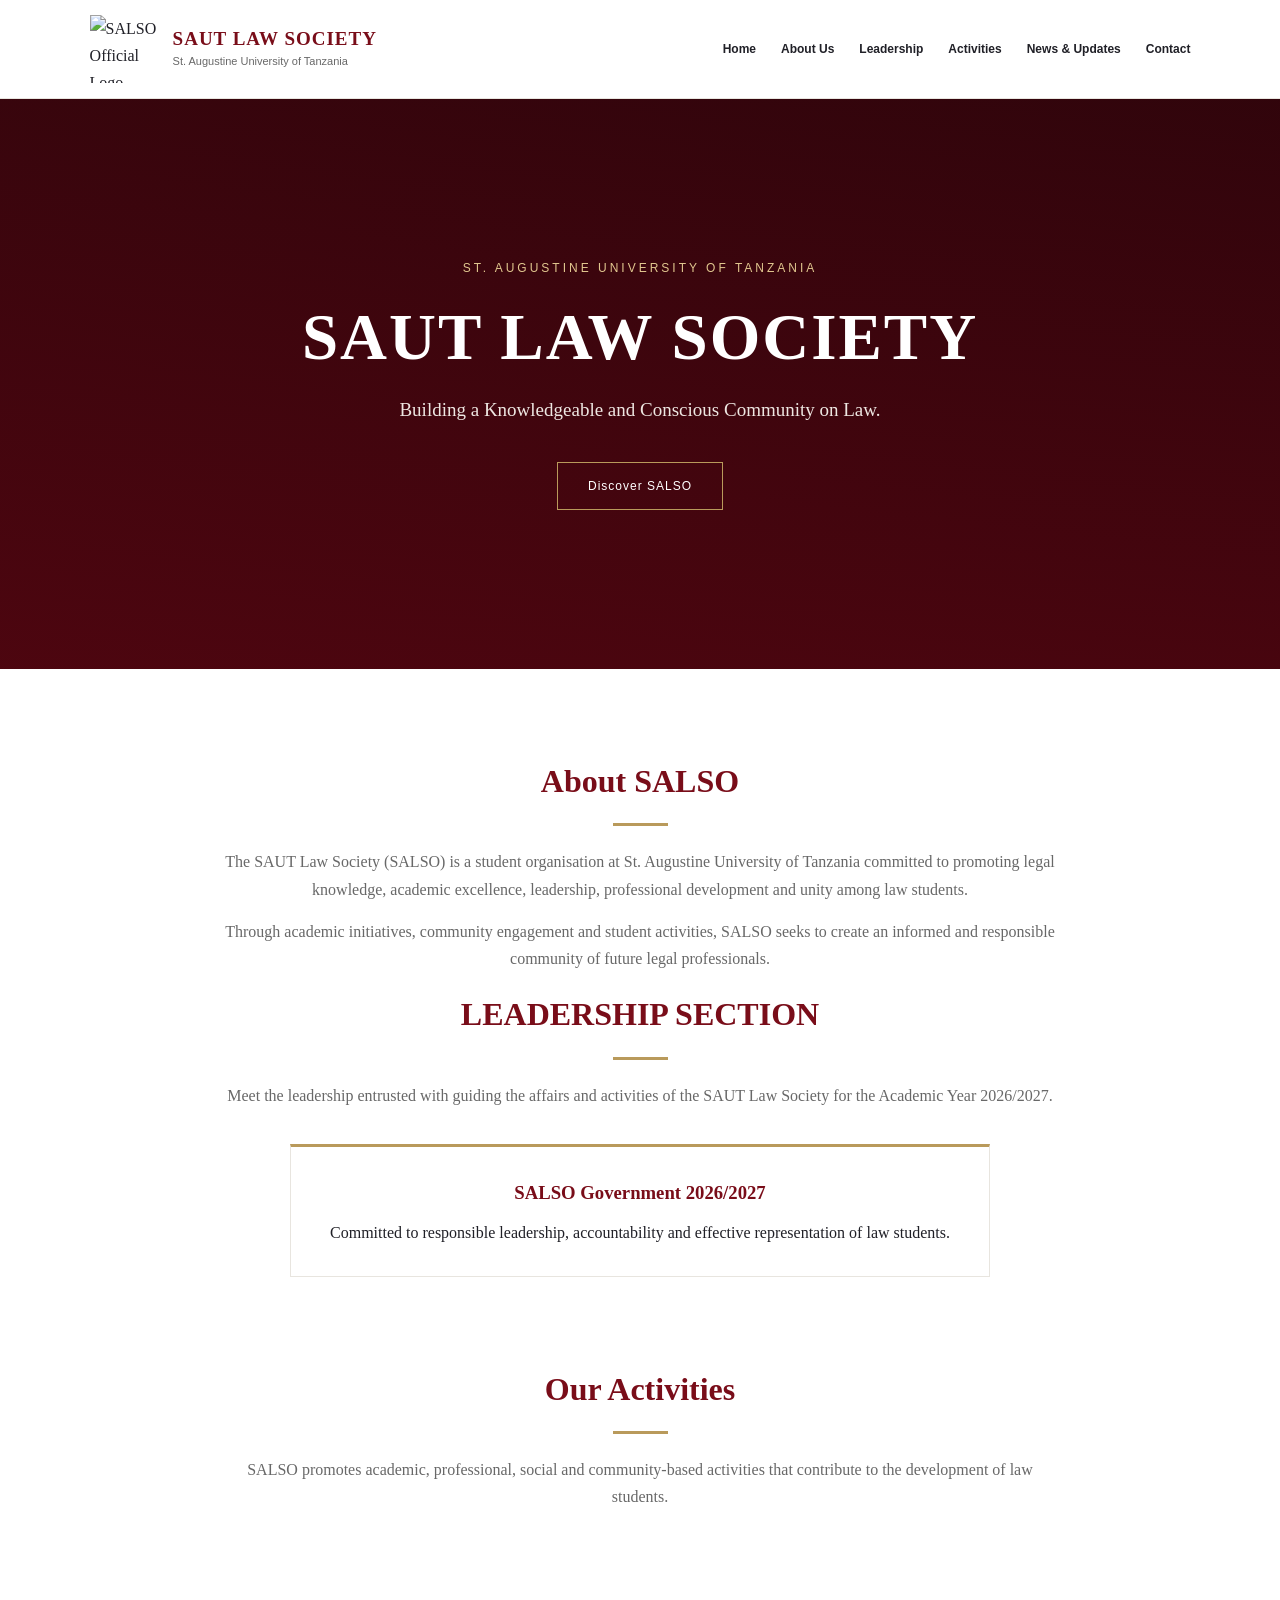
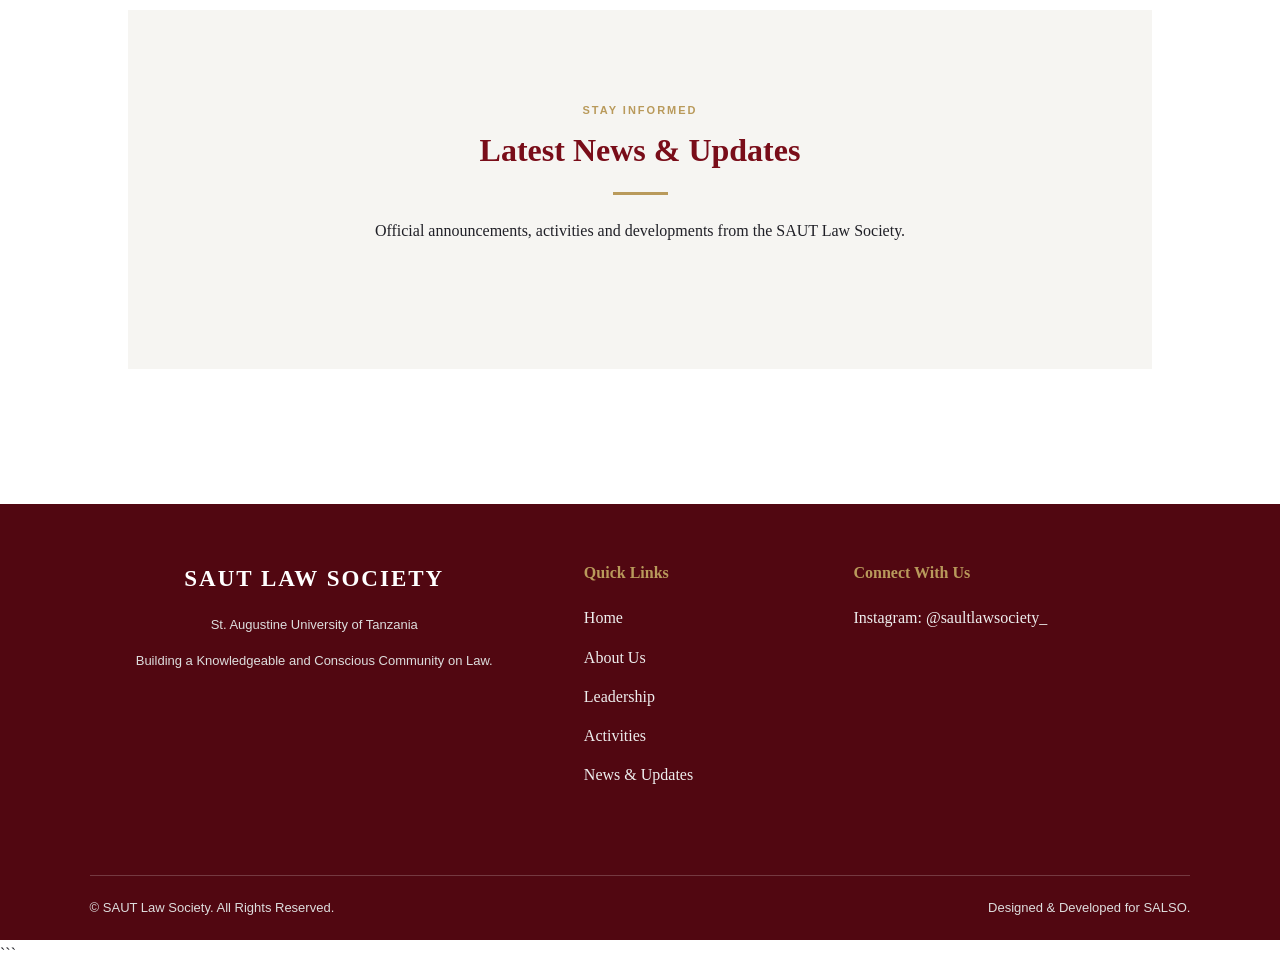
==== commit 32e23e75: "Update index.html" ====
--- a/index.html
+++ b/index.html
@@ -142,8 +142,6 @@
 
 </main>
 
-```html
-```html
 <!-- OFFICIAL SALSO FOOTER -->
 <footer id="contact" class="official-footer">
 
